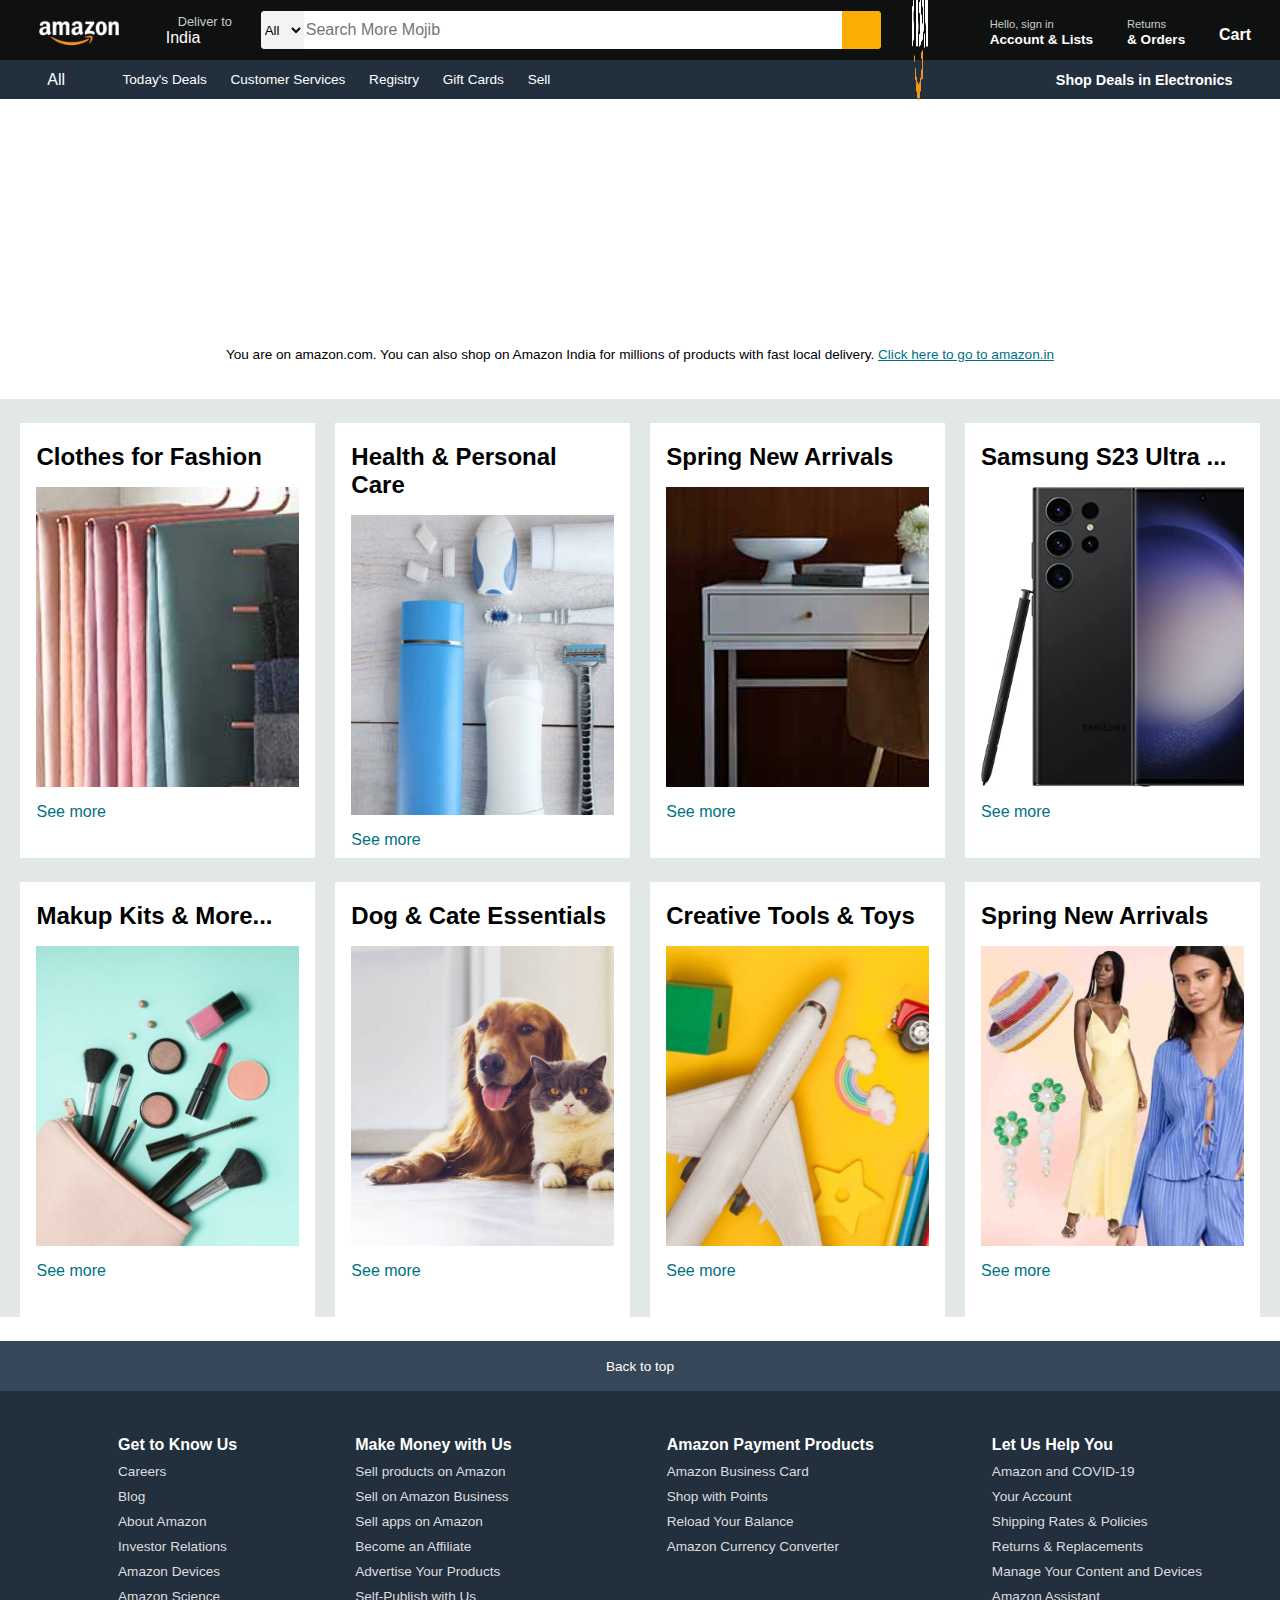
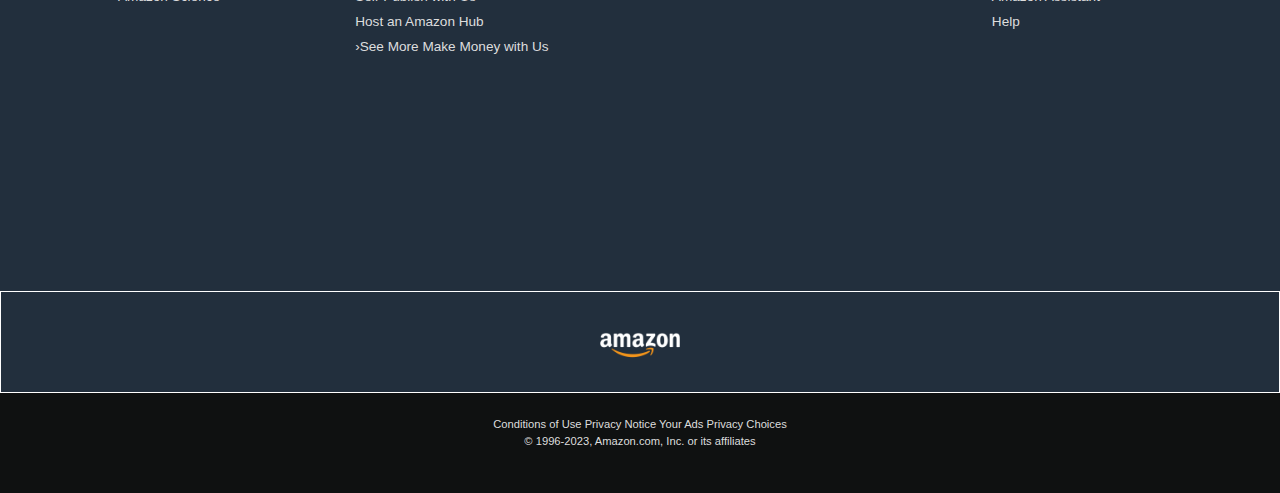
==== index.html @ 82aeabd5 "photos added" ====
<!DOCTYPE html>
<html lang="en">
<head>
    <meta charset="UTF-8">
    <meta name="viewport" content="width=device-width, initial-scale=1.0">
    <title>amazon.com</title>
    <link rel="stylesheet" href="https://cdnjs.cloudflare.com/ajax/libs/font-awesome/6.4.2/css/all.min.css" integrity="sha512-z3gLpd7yknf1YoNbCzqRKc4qyor8gaKU1qmn+CShxbuBusANI9QpRohGBreCFkKxLhei6S9CQXFEbbKuqLg0DA==" crossorigin="anonymous" referrerpolicy="no-referrer" />
    <link rel="stylesheet" href="index.css">
</head>
<body>
    <header>
        <div class="navbar">
            <div class="nav-logo border">
                <div class="logo"></div>
            </div>
            <div class="nav-location border">
                <p class="l1 ">Deliver to</p>
                <div class="loc-icon">
                    <i class="fa-solid fa-location-dot fa-bounce"></i>
                    <p class="l2">India</p>
                </div>
            </div>
            <div class="nav-search">
                <select class="search-select">
                    <option>All</option>
                </select>
                <input placeholder="Search More Mojib" class="search-input">
                <div class="search-icon">
                    <i class="fa-solid fa-magnifying-glass fa-beat-fade fa-lg"></i>
                </div>
            </div>
            <div class="nav-lang border">
                <p>English</p>
                <div class="nav-lang-img">
                    <img src="./amazon_logo.png">
                </div>
            </div>
            <div class="nav-signin border">
                <p><span>Hello, sign in</span></p>
                    <p class="nav-account">Account & Lists</p>
            </div>
            <div class="nav-returns border">
                <p><span>Returns</span></p>
                    <p class="nav-order">& Orders</p>
            </div>
            <div class="nav-cart border">
                <i class="fa-sharp fa-solid fa-cart-shopping fa-shake"></i>
                Cart
            </div>
        </div>
        <div class="panel">
            <div class="panel-all">
                <i class="fa-solid fa-bars fa-beat"></i>
                All
            </div>
            <div class="panel-option">
                <p>Today's Deals</p>
                <p>Customer Services</p>
                <p>Registry</p>
                <p>Gift Cards</p>
                <p>Sell</p>
            </div>
            <div class="panel-deals">
                Shop Deals in Electronics
            </div>
        </div>
    </header>
    <div class="hero-section">
        <div class="hero-msg">
            <p>
                You are on amazon.com. You can also shop on Amazon India for millions of products with fast local delivery. <a href="https://www.amazon.com/">Click here to go to amazon.in</a>
            </p>
        </div>
    </div>
    <div class="shop-section">
        <div class="box1 box" >
            <div class="box-containt">
                <h2>Clothes for Fashion</h2>
                <div class="box-img" style="background-image: url('box1_image.jpg');"></div>
                <p><a>See more</a></p>
            </div>
        </div>
        <div class="box2 box">
            <div class="box-containt">
                <h2>Health & Personal Care</h2>
                <div class="box-img" style="background-image: url('box2_image.jpg');"></div>
                <p><a>See more</a></p>
            </div>
        </div>
        <div class="box3 box"> 
            <div class="box-containt">
                <h2>Spring New Arrivals</h2>
                <div class="box-img" style="background-image: url('box3_image.jpg');"></div>
                <p>See more</p>
            </div>
        </div>
        <div class="box4 box">
            <div class="box-containt">
                <h2>Samsung S23 Ultra ...</h2>
                <div class="box-img" style="background-image: url('box4_image.jpg');"></div>
                <p><a>See more</a></p>
            </div>
        </div>
        <div class="box5 box">
            <div class="box-containt">
                <h2>Makup Kits & More...</h2>
                <div class="box-img" style="background-image: url('box5_image.jpg');"></div>
                <p><a>See more</a></p>
            </div>
        </div>
        <div class="box6 box"> 
            <div class="box-containt">
                <h2>Dog & Cate Essentials</h2>
                <div class="box-img" style="background-image: url('box6_image.jpg');"></div>
                <p><a>See more</a></p>
            </div>
        </div>
        <div class="box7 box">
            <div class="box-containt">
                <h2>Creative Tools & Toys</h2>
                <div class="box-img" style="background-image: url('box7_image.jpg');"></div>
                <p><a>See more</a></p>
            </div>
        </div>
        <div class="box8 box">
            <div class="box-containt">
                <h2>Spring New Arrivals</h2>
                <div class="box-img" style="background-image: url('box8_image.jpg');"></div>
                <p><a>See more</a></p>
            </div>
        </div>
    </div>
    <footer>
        <div class="foot-panel1">Back to top</div>
        <div class="foot-panel2">
            <ul>
                <p>Get to Know Us</p>
                <a>Careers</a>
                <a>Blog</a>
                <a>About Amazon</a>
                <a>Investor Relations</a>
                <a>Amazon Devices</a>
                <a>Amazon Science</a>
            </ul>
            <ul>
                <p>Make Money with Us</p>
                <a>Sell products on Amazon</a>
                <a>Sell on Amazon Business</a>
                <a>Sell apps on Amazon</a>
                <a>Become an Affiliate</a>
                <a>Advertise Your Products</a>
                <a>Self-Publish with Us</a>
                <a>Host an Amazon Hub</a>
                <a>›See More Make Money with Us</a>
            </ul>
            <ul>
                <p>Amazon Payment Products</p>
                <a>Amazon Business Card</a>
                <a>Shop with Points</a>
                <a>Reload Your Balance</a>
                <a>Amazon Currency Converter</a>
            </ul>
            <ul>
                <p>Let Us Help You</p>
                <a>Amazon and COVID-19</a>
                <a>Your Account</a>
                <a>Shipping Rates & Policies</a>
                <a>Returns & Replacements</a>
                <a>Manage Your Content and Devices</a>
                <a>Amazon Assistant</a>
                <a>Help</a>
            </ul>
        </div>
        <div class="foot-panel3">
            <div class="logo" style="imag"></div>
        </div>
        <div class="foot-panel4">
            <div class="pages">
                <a>Conditions of Use</a>
                <a>Privacy Notice</a>
                <a>Your Ads Privacy Choices</a>
            </div>
            <div class="copyright">© 1996-2023, Amazon.com, Inc. or its affiliates</div>
        </div>
    </footer>
</body>
</html>
---- index.css ----
*{
    margin: 0;
    font-family: Arial;
    border: border-box;
}
.navbar{
    height: 60px;   
    background-color: #0f1111;
    color: white;
    display: flex;
    align-items: center;
    justify-content: space-evenly;
}
.nav-logo{
    height: 50px;
    width: 100px;
}
.logo{
    background-image: url(amazon_logo.png);
    background-size: cover;
    height: 50px;
    width: 100%;
}
.border{
    border: 1.5px solid transparent;
    padding: 4px;
}
/** box 2 **/
.border:hover{
    border: 1.5px solid white;
}
.nav-location{
    border: border-box;
}
.l1{
    color: #cccccc;
    font-size: 0.80rem;
    margin-left: 15px;
}
.l2{
    color: #ffffff;
    font-size: 1rem;
    margin-left: 3px;
}
.loc-icon{
    display: flex;
    align-items: center;
    font-size: 1rem;
}
/** Box 3 **/
.nav-search{
    display: flex;
    justify-content: space-evenly;
    background-color: pink;
    width: 620px;
    height: 38px;
    border-radius: 4px;
}
.nav-search:hover{
    border: 2px solid orange;
}
.search-select{
    background-color: #f3f3f3;
    width: 50px;
    border-top-left-radius: 4px;
    border-bottom-left-radius: 4px;
    border: none;
}
.search-input{
    width: 100%;
    font-size: 1rem;
    border: none;
}
.search-icon{
    width: 45px;
    display: flex;
    justify-content: center;
    align-items: center;
    font-size: 1rem;
    color: #0f1111;
    background-color: #fcad03;
    border-top-right-radius: 4px;
    border-bottom-right-radius: 4px;   
}
/**Box 4**/
.nav-lang{
    margin: 0;
}
.nav-lang p{
    color: #ffffff;
    font-size: 0.80rem;
    font-weight: 700;

}
.nav-lang-img{
    width:20px;
}
.nav-lang-img img{
    width: 100%;
    height: 300px;
}
/** Box 5 **/
span{
    color: #cccccc;
    font-size: 0.7rem;
}
.nav-account{
    color: #ffffff;
    font-size: 0.85rem;
    font-weight: 700;
}
.nav-order{
    font-size: 0.85rem;
    font-weight: 700;
}
/** Box 6**/
.nav-cart i {
    font-size: 30px;
}
.nav-cart{
    font-size: o.85rem;
    font-weight: 700;
}
/*** Panel ***/
.panel-option p:hover{
    padding: 9px;
    border: 1px solid white;
}
.panel{
    height: 39px;
    background-color: #222f3d;
    color: #ffffff;
    display: flex; 
    align-items: center;
    justify-content: space-evenly ;
}
.panel-option p{
    display: inline;
    margin: 10px;
}
.panel-option{
    width: 70%;
    font-size: 0.85rem;
}
.panel-deals:hover{
    padding: 9px;
    border: 1px solid white; 
}
.panel-deals{
    font-size: 0.9rem;
    font-weight: 700;
}
.panel-all:hover{
    padding: 9px;
    border: 1px solid white;
}
/**** hero section ****/
.hero-section{
    background-image: url(/amazon-clone/hero_image.jpg);
    height: 300px;
    background-size: cover;
    display: flex;
    justify-content:center;
    align-items: flex-end;
}
.hero-msg{
    background-color: #ffffff;
    color: black;
    height: 40px;
    display: flex;
    font-size: 0.85rem;
    align-items: center;
    justify-content: center;
    margin-bottom: 25px;
    
    width: 80%;
}
.hero-section a{
    color: #007185;
}
.shop-section{
    background-color: #e2e7e7;
    display: flex ;
    flex-wrap: wrap;
    justify-content: space-evenly;
}
.box{
    /* border: 1px solid black; */
    height: 400px;
    width: 23%;
    padding: 20px 0px 15px;
    background-color: white;
    margin-top: 1.5rem;
}
.box-img{
    /* background-image: url(/CLASSROOM/Amazon/box9_image.jpg); */
    height: 300px;
    background-size: cover;
    margin-top: 1rem;
    margin-bottom: 1rem;
    /* background-repeat: no-repeat; */
    
}
.box-containt{
    margin-left: 1rem;
    margin-right: 1rem;
}
.box-containt p{
    color: #007185;
}
/**Footer**/
.foot-panel1{
    background-color:#37475a ;
    color: #ffffff;
    height: 50px;
    display: flex;
    align-items: center;
    justify-content: center;
    font-size: 0.85rem;
}
.foot-panel2{
    background-color: #222f3d;
    color: #ffffff;
    height: 500px;
    display: flex;
    justify-content: space-evenly;
}
.foot-panel2 p{
    font-size: 1rem;
    font-weight: 700;
}
ul{
    margin-top: 45px;
}
ul a{
    display: block;
    font-size: 0.85rem;
    margin-top: 10px;
    color: #dddddd;
}
.foot-panel3{
    background-color: #222f3d;
    color: #ffffff;
    border: 0.5px solid white;
    height: 100px;
    display: flex;
    align-items: center;
    justify-content: center;
}
.logo{
    background-image: url(amazon_logo.png);
    background-size: cover;
    height: 50px;
    width: 100px;
}
.foot-panel4{
    background-color: #0f1111;
    height: 100px;
    color: #dddddd;
    /* display: flex;
    justify-content: center;*/
    text-align: center;
}
.pages{
    font-size: 0.7rem;
    padding-top: 25px;
}
.copyright{
    padding-top: 5px;
    font-size: 0.7rem;
}
footer{
    margin-top: 1.5rem;
}
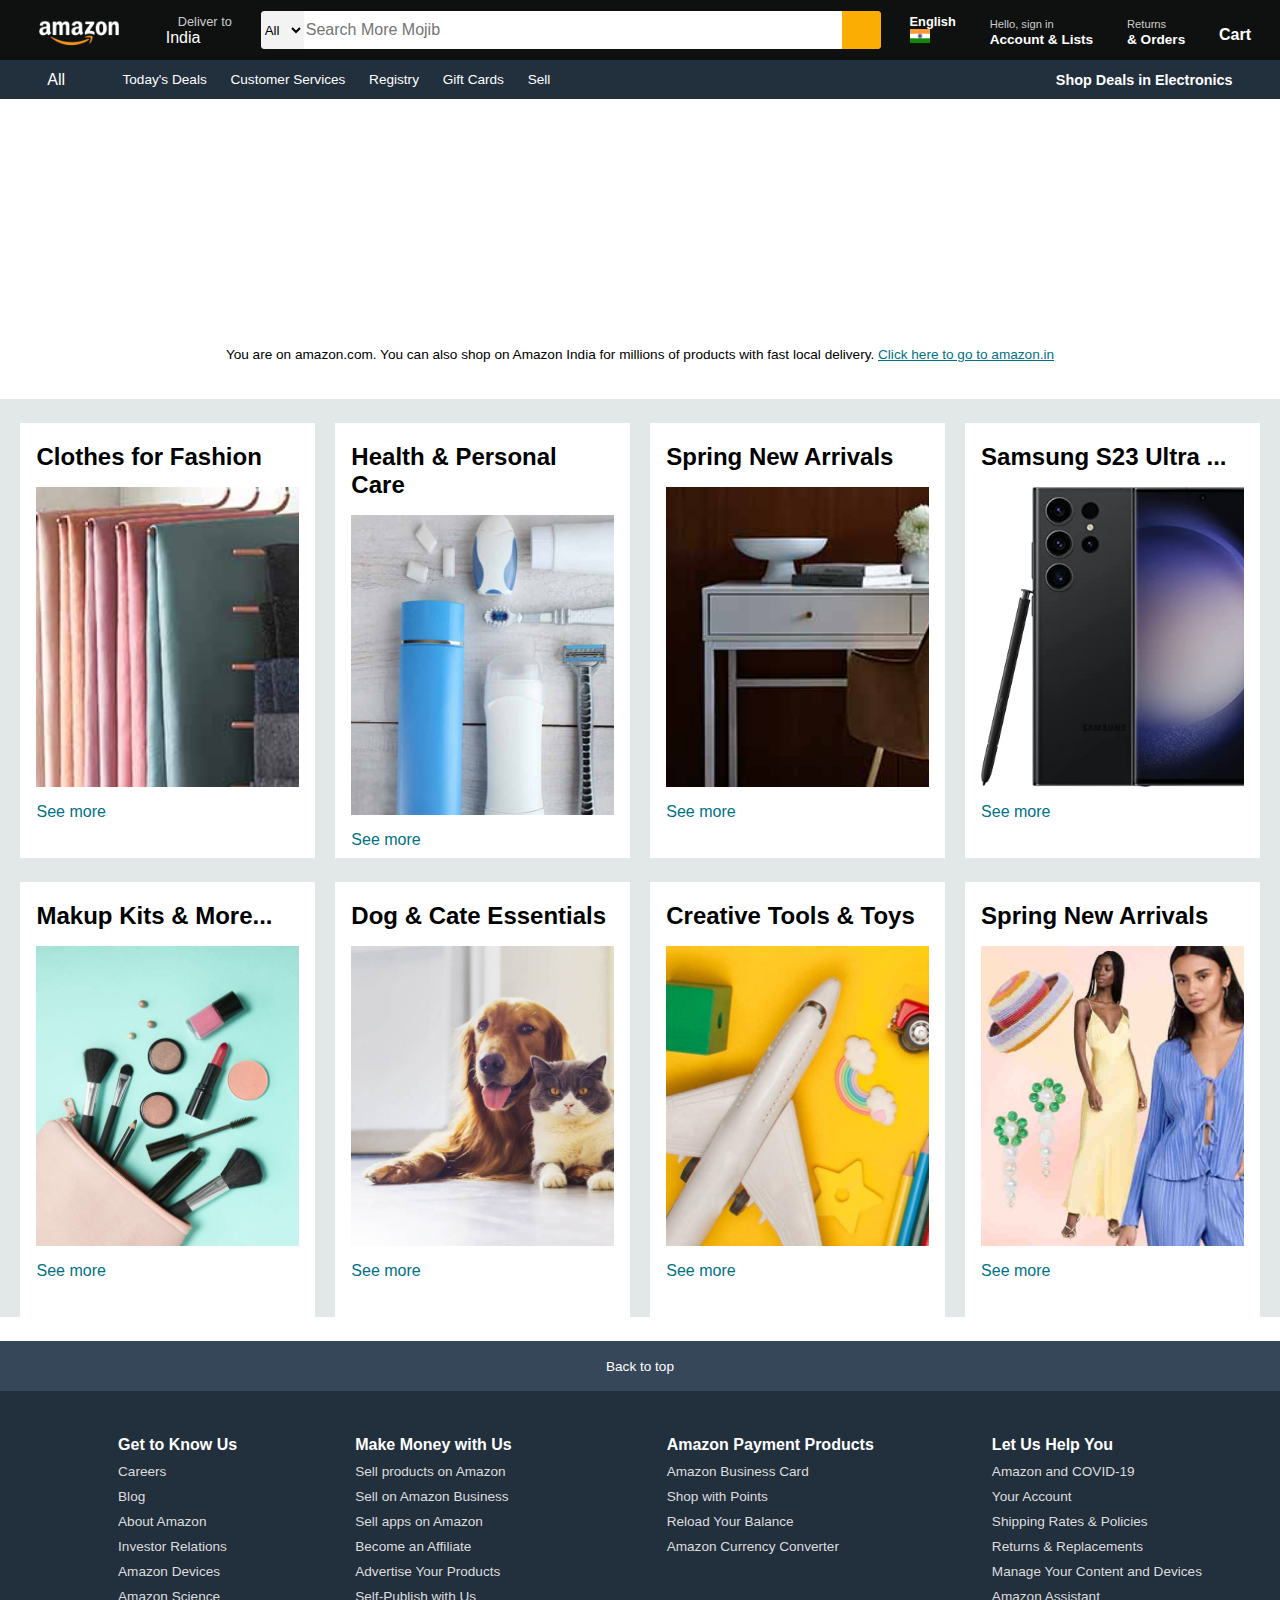
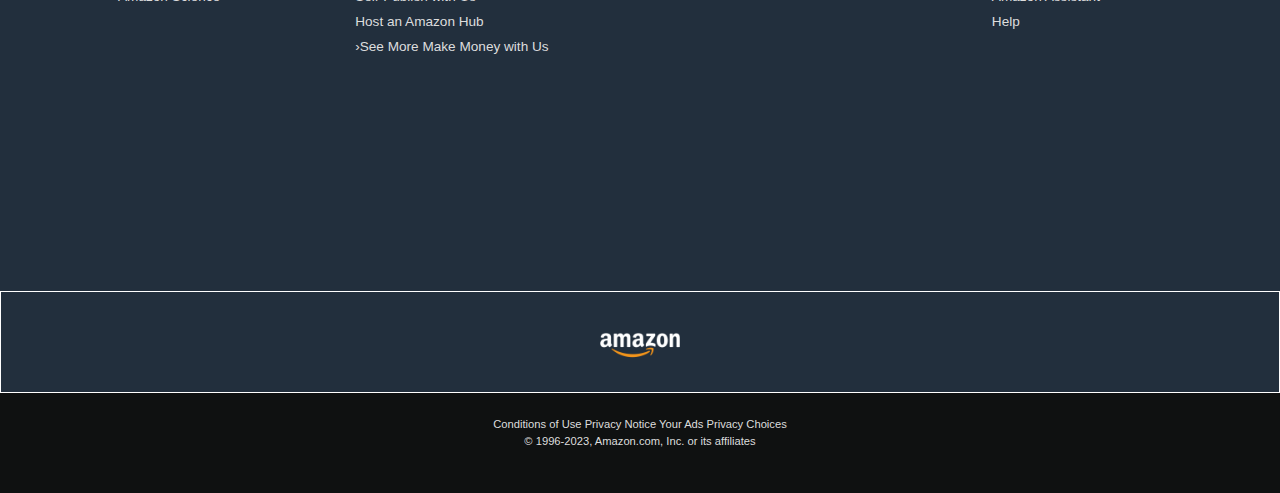
==== commit d6a72651: "ind flag added" ====
--- a/index.html
+++ b/index.html
@@ -3,6 +3,7 @@
 <head>
     <meta charset="UTF-8">
     <meta name="viewport" content="width=device-width, initial-scale=1.0">
+    <link rel="icon" href="./icon.png">
     <title>amazon.com</title>
     <link rel="stylesheet" href="https://cdnjs.cloudflare.com/ajax/libs/font-awesome/6.4.2/css/all.min.css" integrity="sha512-z3gLpd7yknf1YoNbCzqRKc4qyor8gaKU1qmn+CShxbuBusANI9QpRohGBreCFkKxLhei6S9CQXFEbbKuqLg0DA==" crossorigin="anonymous" referrerpolicy="no-referrer" />
     <link rel="stylesheet" href="index.css">
@@ -32,7 +33,7 @@
             <div class="nav-lang border">
                 <p>English</p>
                 <div class="nav-lang-img">
-                    <img src="./amazon_logo.png">
+                    <img src="./ind flag.png">
                 </div>
             </div>
             <div class="nav-signin border">
--- a/index.css
+++ b/index.css
@@ -97,7 +97,6 @@
 }
 .nav-lang-img img{
     width: 100%;
-    height: 300px;
 }
 /** Box 5 **/
 span{
